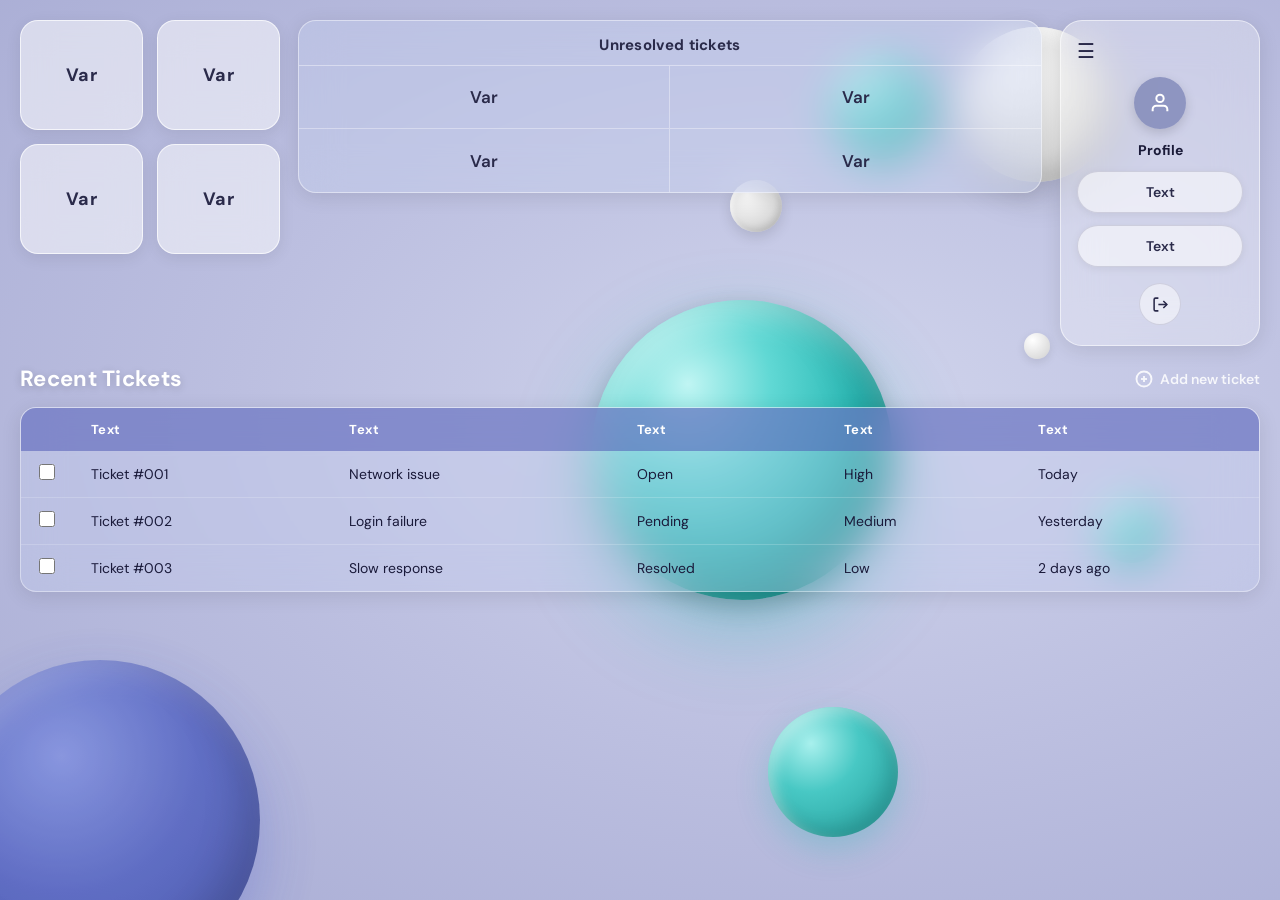
==== Admin dashboard/dashboard.html @ 5905650c "first commit" ====
<!DOCTYPE html>
<html lang="en">
<head>
  <meta charset="utf-8"/>
  <meta name="viewport" content="width=device-width, initial-scale=1"/>
  <title>Dashboard – Admin</title>
  <link href="https://fonts.googleapis.com/css2?family=DM+Sans:wght@400;500;600;700&display=swap" rel="stylesheet"/>
  <link rel="stylesheet" href="dashboard.css"/>
</head>
<body>

  <!-- ── Orb background ── -->
  <div class="orb-scene">
    <div class="orb o-center"></div>
    <div class="orb o-wh-lg"></div>
    <div class="orb o-teal-md"></div>
    <div class="orb o-wh-sm"></div>
    <div class="orb o-teal-sm"></div>
    <div class="orb o-teal-bot"></div>
    <div class="orb o-tiny"></div>
    <div class="orb o-blue-big"></div>
  </div>

  <!-- ── Page layout ── -->
  <div class="layout">

    <!-- Top row -->
    <div class="top-row">

      <!-- 4 Stat cards -->
      <div class="stat-cards">
        <div class="stat-card">Var</div>
        <div class="stat-card">Var</div>
        <div class="stat-card">Var</div>
        <div class="stat-card">Var</div>
      </div>

      <!-- Unresolved tickets panel -->
      <div class="unresolved-panel">
        <div class="panel-title">Unresolved tickets</div>
        <div class="unresolved-grid">
          <div class="u-cell">Var</div>
          <div class="u-cell">Var</div>
          <div class="u-cell">Var</div>
          <div class="u-cell">Var</div>
        </div>
      </div>

      <!-- Profile card -->
      <div class="profile-card">
        <button class="prof-ham" aria-label="Menu">&#9776;</button>

        <div class="prof-avatar">
          <svg width="22" height="22" viewBox="0 0 24 24"
               fill="none" stroke="#fff" stroke-width="2.2">
            <path d="M20 21v-2a4 4 0 00-4-4H8a4 4 0 00-4 4v2"/>
            <circle cx="12" cy="7" r="4"/>
          </svg>
        </div>

        <div class="prof-name">Profile</div>

        <button class="prof-btn">Text</button>
        <button class="prof-btn">Text</button>

        <button class="prof-logout"
                onclick="window.location='login-admin.html'"
                aria-label="Log out">
          <svg width="17" height="17" viewBox="0 0 24 24"
               fill="none" stroke="#2a2a4a" stroke-width="2.2">
            <path d="M9 21H5a2 2 0 01-2-2V5a2 2 0 012-2h4"/>
            <polyline points="16 17 21 12 16 7"/>
            <line x1="21" y1="12" x2="9" y2="12"/>
          </svg>
        </button>
      </div>

    </div><!-- /top-row -->

    <!-- Bottom — Recent Tickets -->
    <div class="bottom-section">

      <div class="section-row">
        <span class="section-title">Recent Tickets</span>
        <button class="add-btn" onclick="addTicket()">
          <svg width="18" height="18" viewBox="0 0 24 24"
               fill="none" stroke="currentColor" stroke-width="2.5">
            <circle cx="12" cy="12" r="10"/>
            <line x1="12" y1="8"  x2="12" y2="16"/>
            <line x1="8"  y1="12" x2="16" y2="12"/>
          </svg>
          Add new ticket
        </button>
      </div>

      <div class="tickets-panel">
        <table>
          <thead>
            <tr>
              <th></th>
              <th>Text</th>
              <th>Text</th>
              <th>Text</th>
              <th>Text</th>
              <th>Text</th>
            </tr>
          </thead>
          <tbody id="ticket-body">
            <tr>
              <td><input type="checkbox"/></td>
              <td>Ticket #001</td>
              <td>Network issue</td>
              <td>Open</td>
              <td>High</td>
              <td>Today</td>
            </tr>
            <tr>
              <td><input type="checkbox"/></td>
              <td>Ticket #002</td>
              <td>Login failure</td>
              <td>Pending</td>
              <td>Medium</td>
              <td>Yesterday</td>
            </tr>
            <tr>
              <td><input type="checkbox"/></td>
              <td>Ticket #003</td>
              <td>Slow response</td>
              <td>Resolved</td>
              <td>Low</td>
              <td>2 days ago</td>
            </tr>
          </tbody>
        </table>
      </div>

    </div><!-- /bottom-section -->

  </div><!-- /layout -->

  <script>
    let ticketCount = 3;

    function addTicket() {
      ticketCount++;
      const tbody = document.getElementById('ticket-body');
      const row   = document.createElement('tr');
      row.style.animation = 'fade-up 0.4s cubic-bezier(0.22,1,0.36,1) both';
      row.innerHTML = `
        <td><input type="checkbox"/></td>
        <td>Ticket #00${ticketCount}</td>
        <td>New issue</td>
        <td>Open</td>
        <td>Medium</td>
        <td>Just now</td>
      `;
      tbody.appendChild(row);
    }
  </script>

</body>
</html>
---- Admin dashboard/dashboard.css ----
/* ─────────────────────────────────────────
   DASHBOARD ADMIN — stylesheet
   ───────────────────────────────────────── */

*, *::before, *::after {
  box-sizing: border-box;
  margin: 0;
  padding: 0;
}

body {
  font-family: 'DM Sans', sans-serif;
  min-height: 100vh;
  overflow-x: hidden;
  background: #c8cce8;
}

/* ═══════════════════════════════════════
   ORB BACKGROUND
═══════════════════════════════════════ */

.orb-scene {
  position: fixed;
  inset: 0;
  z-index: 0;
  background: radial-gradient(ellipse at 65% 45%,
    #d0d4ec 0%, #bcbfe0 50%, #a8acd4 100%);
}

.orb {
  position: absolute;
  border-radius: 50%;
  pointer-events: none;
}

/* Large teal centre orb */
.o-center {
  width: 300px;
  height: 300px;
  top: 50%;
  left: 58%;
  transform: translate(-50%, -50%);
  background: radial-gradient(circle at 32% 28%,
    #c0f5f3 0%, #60d8d4 28%, #28b8b4 58%, #189896 100%);
  box-shadow:
    inset -22px -22px 44px rgba(0,0,0,0.18),
    inset 16px 16px 32px rgba(255,255,255,0.42),
    0 32px 80px rgba(40,184,180,0.38),
    0 8px 24px rgba(0,0,0,0.22);
  animation: f-center 6s ease-in-out infinite;
}

/* Large white — top right */
.o-wh-lg {
  width: 155px;
  height: 155px;
  top: 3%;
  right: 13%;
  background: radial-gradient(circle at 33% 28%,
    #ffffff 0%, #e4e4e4 45%, #c4c4c4 100%);
  box-shadow:
    inset -10px -10px 20px rgba(0,0,0,0.1),
    inset 8px 8px 16px rgba(255,255,255,0.85),
    0 14px 36px rgba(0,0,0,0.15);
  animation: f-a 7s ease-in-out infinite;
}

/* Medium teal — top right area */
.o-teal-md {
  width: 105px;
  height: 105px;
  top: 6%;
  right: 27%;
  background: radial-gradient(circle at 33% 28%,
    #b8f2ef 0%, #60d5d1 35%, #28aaa6 100%);
  box-shadow:
    inset -7px -7px 14px rgba(0,0,0,0.12),
    inset 5px 5px 10px rgba(255,255,255,0.5),
    0 10px 28px rgba(40,184,180,0.32);
  animation: f-b 5.5s ease-in-out infinite;
}

/* Small white — mid top */
.o-wh-sm {
  width: 52px;
  height: 52px;
  top: 20%;
  left: 57%;
  background: radial-gradient(circle at 33% 28%,
    #fff 0%, #dedede 55%, #c0c0c0 100%);
  box-shadow:
    inset -3px -3px 6px rgba(0,0,0,0.1),
    inset 2px 2px 4px rgba(255,255,255,0.9),
    0 5px 14px rgba(0,0,0,0.12);
  animation: f-c 4s ease-in-out infinite;
}

/* Small teal — right mid */
.o-teal-sm {
  width: 68px;
  height: 68px;
  top: 55%;
  right: 9%;
  background: radial-gradient(circle at 33% 28%,
    #c4f5f3 0%, #60d5d1 40%, #28aaa6 100%);
  box-shadow:
    inset -5px -5px 10px rgba(0,0,0,0.1),
    inset 4px 4px 8px rgba(255,255,255,0.5),
    0 8px 20px rgba(40,184,180,0.28);
  animation: f-d 5s ease-in-out infinite;
}

/* Medium teal — bottom */
.o-teal-bot {
  width: 130px;
  height: 130px;
  bottom: 7%;
  left: 60%;
  background: radial-gradient(circle at 33% 28%,
    #a8f0ed 0%, #48c8c4 38%, #209896 100%);
  box-shadow:
    inset -9px -9px 18px rgba(0,0,0,0.12),
    inset 7px 7px 14px rgba(255,255,255,0.42),
    0 12px 32px rgba(40,184,180,0.3);
  animation: f-e 8s ease-in-out infinite;
}

/* Tiny white dot */
.o-tiny {
  width: 26px;
  height: 26px;
  top: 37%;
  right: 18%;
  background: radial-gradient(circle at 33% 28%, #fff 0%, #d0d0d0 100%);
  box-shadow: 0 3px 10px rgba(0,0,0,0.1);
  animation: f-f 3.5s ease-in-out infinite;
}

/* Large blue — bottom left */
.o-blue-big {
  width: 320px;
  height: 320px;
  bottom: -80px;
  left: -60px;
  background: radial-gradient(circle at 38% 30%,
    #8090e0 0%, #5060c0 45%, #3040a0 100%);
  box-shadow:
    inset -18px -18px 36px rgba(0,0,0,0.18),
    inset 14px 14px 28px rgba(255,255,255,0.22),
    0 24px 60px rgba(60,80,200,0.35);
  opacity: 0.82;
  animation: f-e 9s ease-in-out infinite;
}

/* Orb float keyframes */
@keyframes f-center {
  0%, 100% { transform: translate(-50%, -50%) translateY(0); }
  50%       { transform: translate(-50%, -50%) translateY(-16px); }
}
@keyframes f-a { 0%, 100% { transform: translateY(0); }  50% { transform: translateY(-11px); } }
@keyframes f-b { 0%, 100% { transform: translateY(0); }  50% { transform: translateY(9px);   } }
@keyframes f-c { 0%, 100% { transform: translateY(0); }  50% { transform: translateY(-7px);  } }
@keyframes f-d { 0%, 100% { transform: translateY(0); }  50% { transform: translateY(10px);  } }
@keyframes f-e { 0%, 100% { transform: translateY(0); }  50% { transform: translateY(-12px); } }
@keyframes f-f { 0%, 100% { transform: translateY(0); }  50% { transform: translateY(5px);   } }


/* ═══════════════════════════════════════
   LAYOUT
═══════════════════════════════════════ */

.layout {
  position: relative;
  z-index: 1;
  min-height: 100vh;
  padding: 20px;
  display: flex;
  flex-direction: column;
  gap: 18px;
}

/* ─── Top row: cards | unresolved | profile ─── */
.top-row {
  display: grid;
  grid-template-columns: auto 1fr auto;
  gap: 18px;
  align-items: start;
  
}


/* ═══════════════════════════════════════
   STAT CARDS (2 × 2 grid)
═══════════════════════════════════════ */

.stat-cards {
  display: grid;
  grid-template-columns: 1fr 1fr;
  grid-template-rows: 1fr 1fr;
  gap: 14px;
  width: 260px;
  animation: fade-up 0.6s 0.15s cubic-bezier(0.22, 1, 0.36, 1) both;
}

.stat-card {
  background: rgba(255, 255, 255, 0.52);
  backdrop-filter: blur(16px);
  -webkit-backdrop-filter: blur(16px);
  border: 1px solid rgba(255, 255, 255, 0.7);
  border-radius: 18px;
  display: flex;
  align-items: center;
  justify-content: center;
  height: 110px;
  font-size: 18px;
  font-weight: 700;
  color: #2a2a4a;
  box-shadow: 0 4px 16px rgba(0, 0, 0, 0.08);
  cursor: pointer;
  transition: transform 0.2s, box-shadow 0.2s, background 0.2s;
  letter-spacing: 0.2px;
}

.stat-card:hover {
  transform: translateY(-3px);
  box-shadow: 0 10px 28px rgba(0, 0, 0, 0.13);
  background: rgba(255, 255, 255, 0.72);
}


/* ═══════════════════════════════════════
   UNRESOLVED TICKETS PANEL
═══════════════════════════════════════ */

.unresolved-panel {
  background: rgba(200, 210, 240, 0.38);
  backdrop-filter: blur(20px);
  -webkit-backdrop-filter: blur(20px);
  border: 1px solid rgba(255, 255, 255, 0.45);
  border-radius: 18px;
  overflow: hidden;
  box-shadow: 0 4px 20px rgba(0, 0, 0, 0.1);
  animation: fade-up 0.6s 0.22s cubic-bezier(0.22, 1, 0.36, 1) both;
}

.panel-title {
  text-align: center;
  font-size: 15px;
  font-weight: 700;
  color: #2a2a4a;
  padding: 14px 20px 10px;
  border-bottom: 1px solid rgba(255, 255, 255, 0.4);
  letter-spacing: 0.3px;
}

.unresolved-grid {
  display: grid;
  grid-template-columns: 1fr 1fr;
  grid-template-rows: 1fr 1fr;
}

.u-cell {
  padding: 20px;
  border-right: 1px solid rgba(255, 255, 255, 0.35);
  border-bottom: 1px solid rgba(255, 255, 255, 0.35);
  display: flex;
  align-items: center;
  justify-content: center;
  font-size: 17px;
  font-weight: 600;
  color: #2a2a4a;
}

.u-cell:nth-child(2),
.u-cell:nth-child(4) { border-right: none; }

.u-cell:nth-child(3),
.u-cell:nth-child(4) { border-bottom: none; }


/* ═══════════════════════════════════════
   PROFILE CARD
═══════════════════════════════════════ */

.profile-card {
  width: 200px;
  flex-shrink: 0;
  background: rgba(255, 255, 255, 0.28);
  backdrop-filter: blur(20px);
  -webkit-backdrop-filter: blur(20px);
  border: 1px solid rgba(255, 255, 255, 0.55);
  border-radius: 22px;
  padding: 20px 16px;
  display: flex;
  flex-direction: column;
  align-items: center;
  gap: 12px;
  box-shadow: 0 4px 20px rgba(0, 0, 0, 0.1);
  animation: fade-up 0.6s 0.28s cubic-bezier(0.22, 1, 0.36, 1) both;
}

.prof-ham {
  align-self: flex-start;
  background: none;
  border: none;
  cursor: pointer;
  font-size: 20px;
  color: #2a2a4a;
  line-height: 1;
  margin-bottom: 4px;
}

.prof-avatar {
  width: 52px;
  height: 52px;
  border-radius: 50%;
  background: rgba(90, 100, 160, 0.55);
  display: flex;
  align-items: center;
  justify-content: center;
  box-shadow: 0 4px 12px rgba(0, 0, 0, 0.15);
}

.prof-name {
  font-size: 14px;
  font-weight: 700;
  color: #1a1a38;
  text-align: center;
}

.prof-btn {
  width: 100%;
  height: 42px;
  background: rgba(255, 255, 255, 0.55);
  border: 1px solid rgba(180, 180, 200, 0.55);
  border-radius: 100px;
  font-family: 'DM Sans', sans-serif;
  font-size: 14px;
  font-weight: 600;
  color: #2a2a4a;
  cursor: pointer;
  transition: background 0.2s, transform 0.15s;
  box-shadow: 0 2px 8px rgba(0, 0, 0, 0.07);
}

.prof-btn:hover {
  background: rgba(255, 255, 255, 0.82);
  transform: translateY(-1px);
}

.prof-logout {
  display: flex;
  align-items: center;
  justify-content: center;
  gap: 7px;
  width: 42px;
  height: 42px;
  background: rgba(255, 255, 255, 0.5);
  border: 1px solid rgba(180, 180, 200, 0.5);
  border-radius: 50%;
  cursor: pointer;
  transition: background 0.2s;
  margin-top: 4px;
}

.prof-logout:hover {
  background: rgba(255, 255, 255, 0.8);
}


/* ═══════════════════════════════════════
   BOTTOM — RECENT TICKETS
═══════════════════════════════════════ */

.bottom-section {
  display: flex;
  flex-direction: column;
  gap: 14px;
  animation: fade-up 0.6s 0.38s cubic-bezier(0.22, 1, 0.36, 1) both;
}

.section-row {
  display: flex;
  align-items: center;
  justify-content: space-between;
}

.section-title {
  font-size: 22px;
  font-weight: 700;
  color: #ffffff;
  letter-spacing: 0.3px;
  text-shadow: 0 2px 8px rgba(0, 0, 0, 0.18);
}

.add-btn {
  display: flex;
  align-items: center;
  gap: 7px;
  background: none;
  border: none;
  cursor: pointer;
  font-family: 'DM Sans', sans-serif;
  font-size: 14px;
  font-weight: 600;
  color: #ffffff;
  opacity: 0.85;
  transition: opacity 0.2s;
}

.add-btn:hover {
  opacity: 1;
}

/* ── Tickets table panel ── */
.tickets-panel {
  background: rgba(200, 210, 240, 0.35);
  backdrop-filter: blur(20px);
  -webkit-backdrop-filter: blur(20px);
  border: 1px solid rgba(255, 255, 255, 0.4);
  border-radius: 16px;
  overflow: hidden;
  box-shadow: 0 4px 20px rgba(0, 0, 0, 0.1);
}

table {
  width: 100%;
  border-collapse: collapse;
}

thead tr {
  background: rgba(80, 90, 180, 0.55);
}

th {
  padding: 13px 18px;
  font-size: 13px;
  font-weight: 700;
  color: #ffffff;
  text-align: left;
  letter-spacing: 0.4px;
  white-space: nowrap;
}

th:first-child {
  width: 44px;
}

tbody tr {
  border-bottom: 1px solid rgba(255, 255, 255, 0.18);
  transition: background 0.15s;
}

tbody tr:last-child {
  border-bottom: none;
}

tbody tr:hover {
  background: rgba(255, 255, 255, 0.12);
}

td {
  padding: 13px 18px;
  font-size: 14px;
  font-weight: 400;
  color: #1a1a3a;
}

td:first-child {
  width: 44px;
}

input[type="checkbox"] {
  width: 16px;
  height: 16px;
  accent-color: #5560c0;
  cursor: pointer;
}

/* ═══════════════════════════════════════
   SHARED ANIMATION
═══════════════════════════════════════ */

@keyframes fade-up {
  from {
    opacity: 0;
    transform: translateY(18px);
  }
  to {
    opacity: 1;
    transform: translateY(0);
  }
}
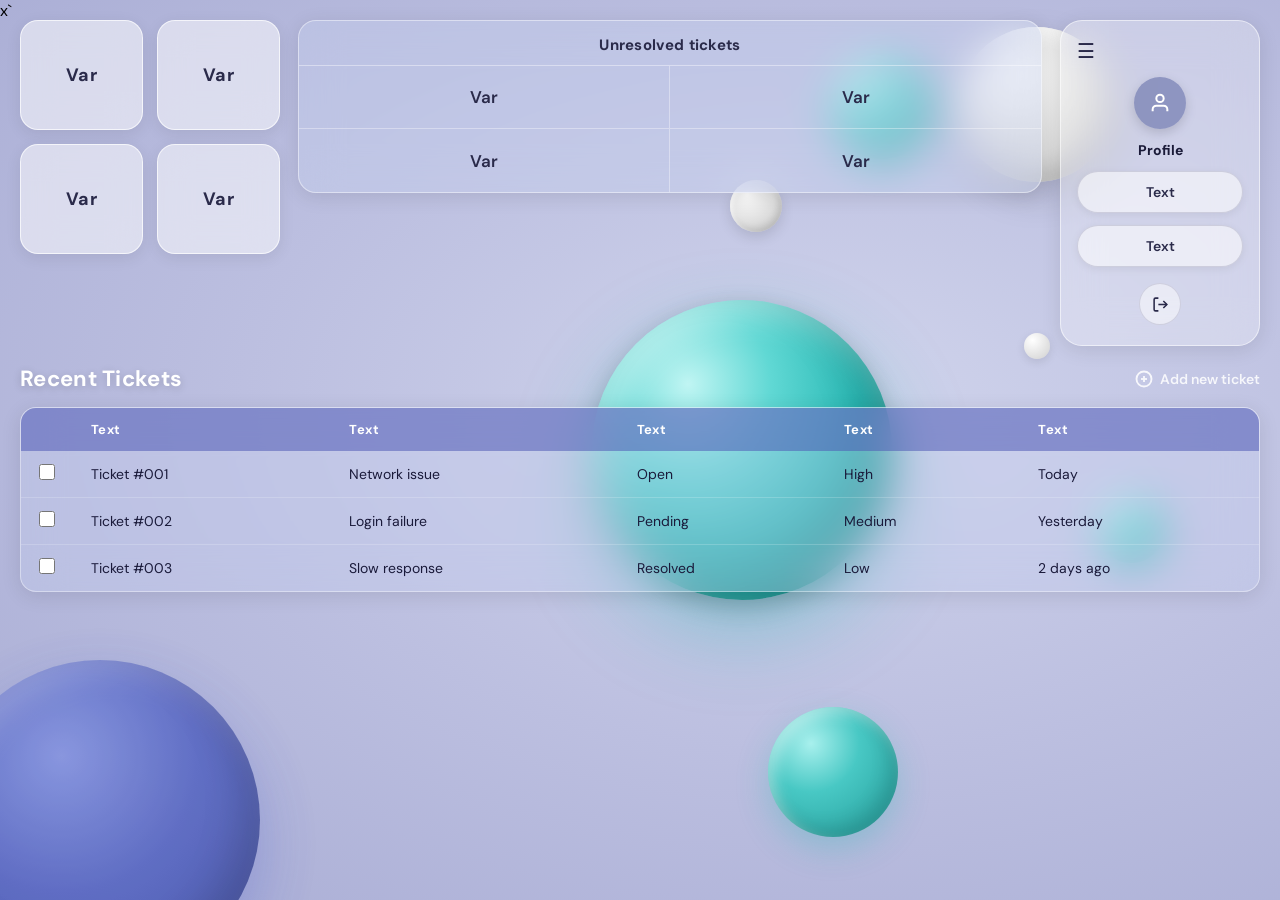
==== commit 67143996: "push" ====
--- a/Admin dashboard/dashboard.html
+++ b/Admin dashboard/dashboard.html
@@ -10,7 +10,7 @@
 <body>
 
   <!-- ── Orb background ── -->
-  <div class="orb-scene">
+  <div class="orb-scene">x`
     <div class="orb o-center"></div>
     <div class="orb o-wh-lg"></div>
     <div class="orb o-teal-md"></div>
